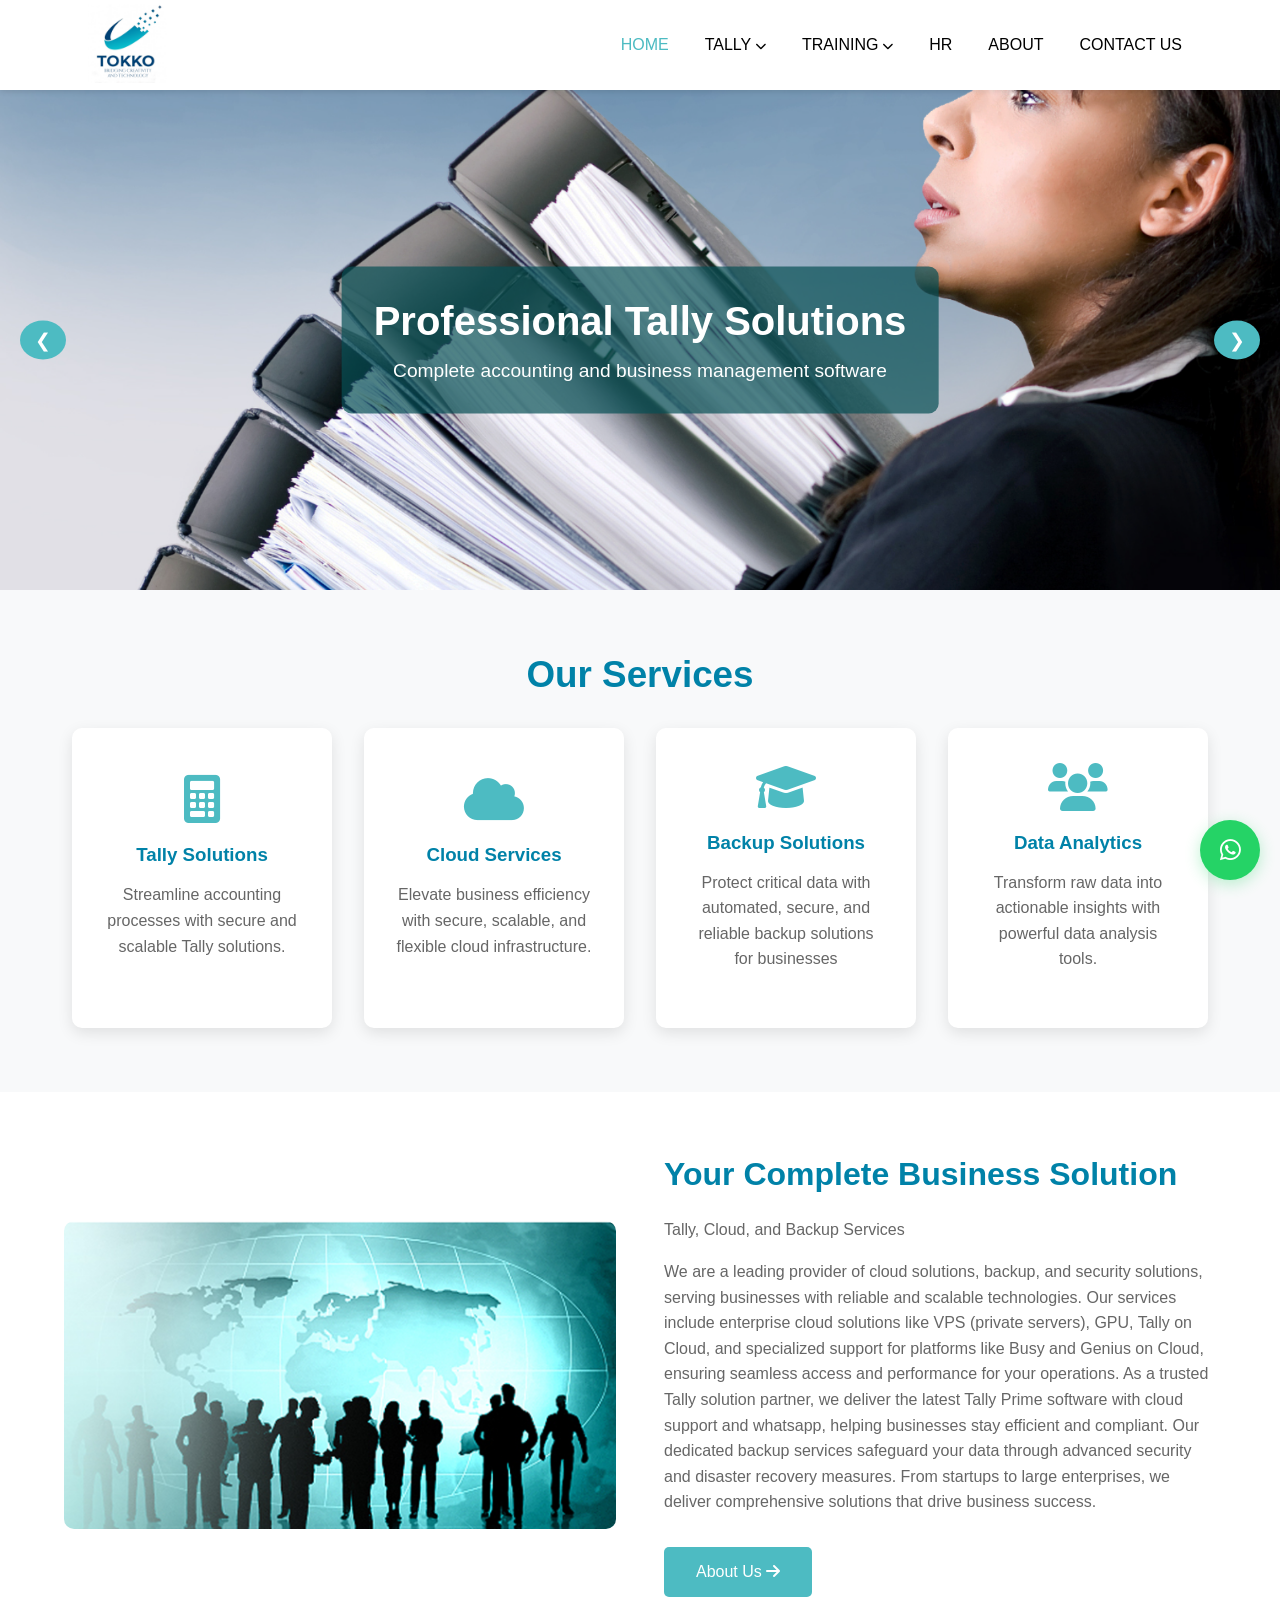
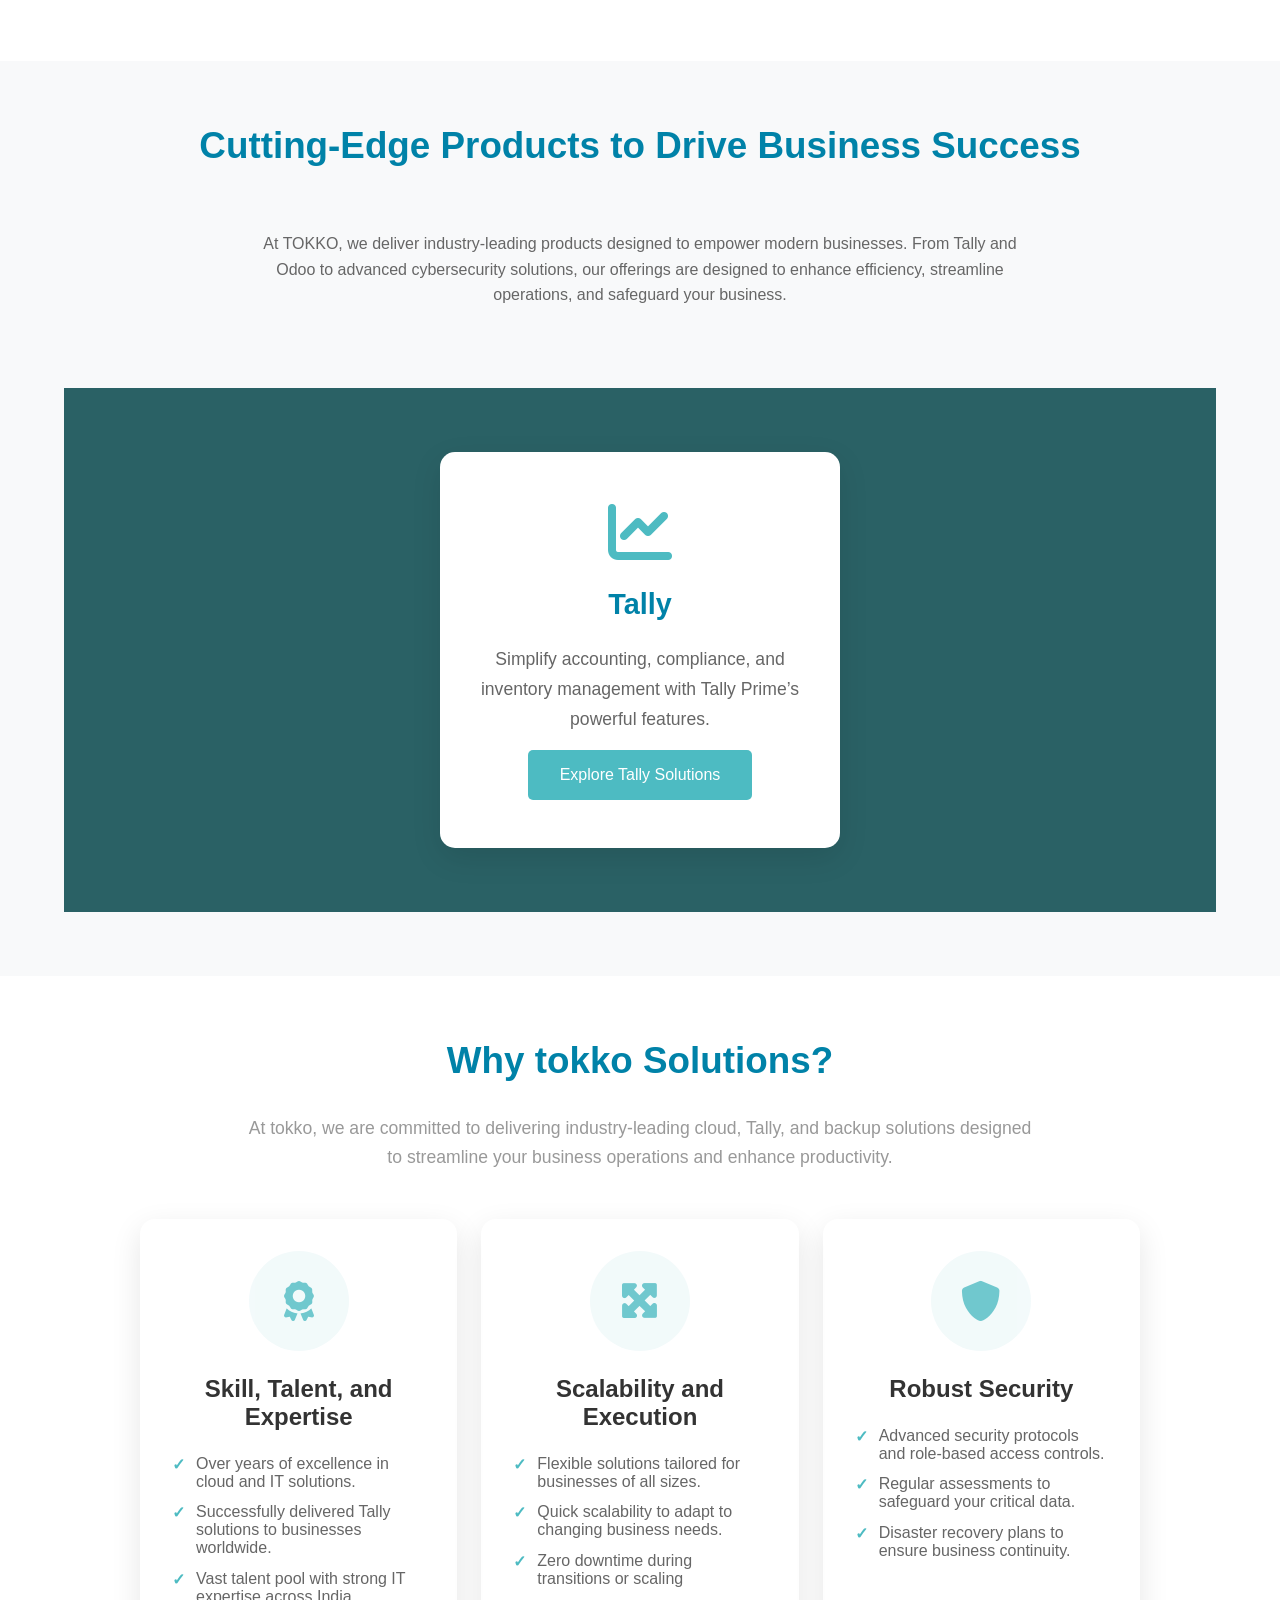
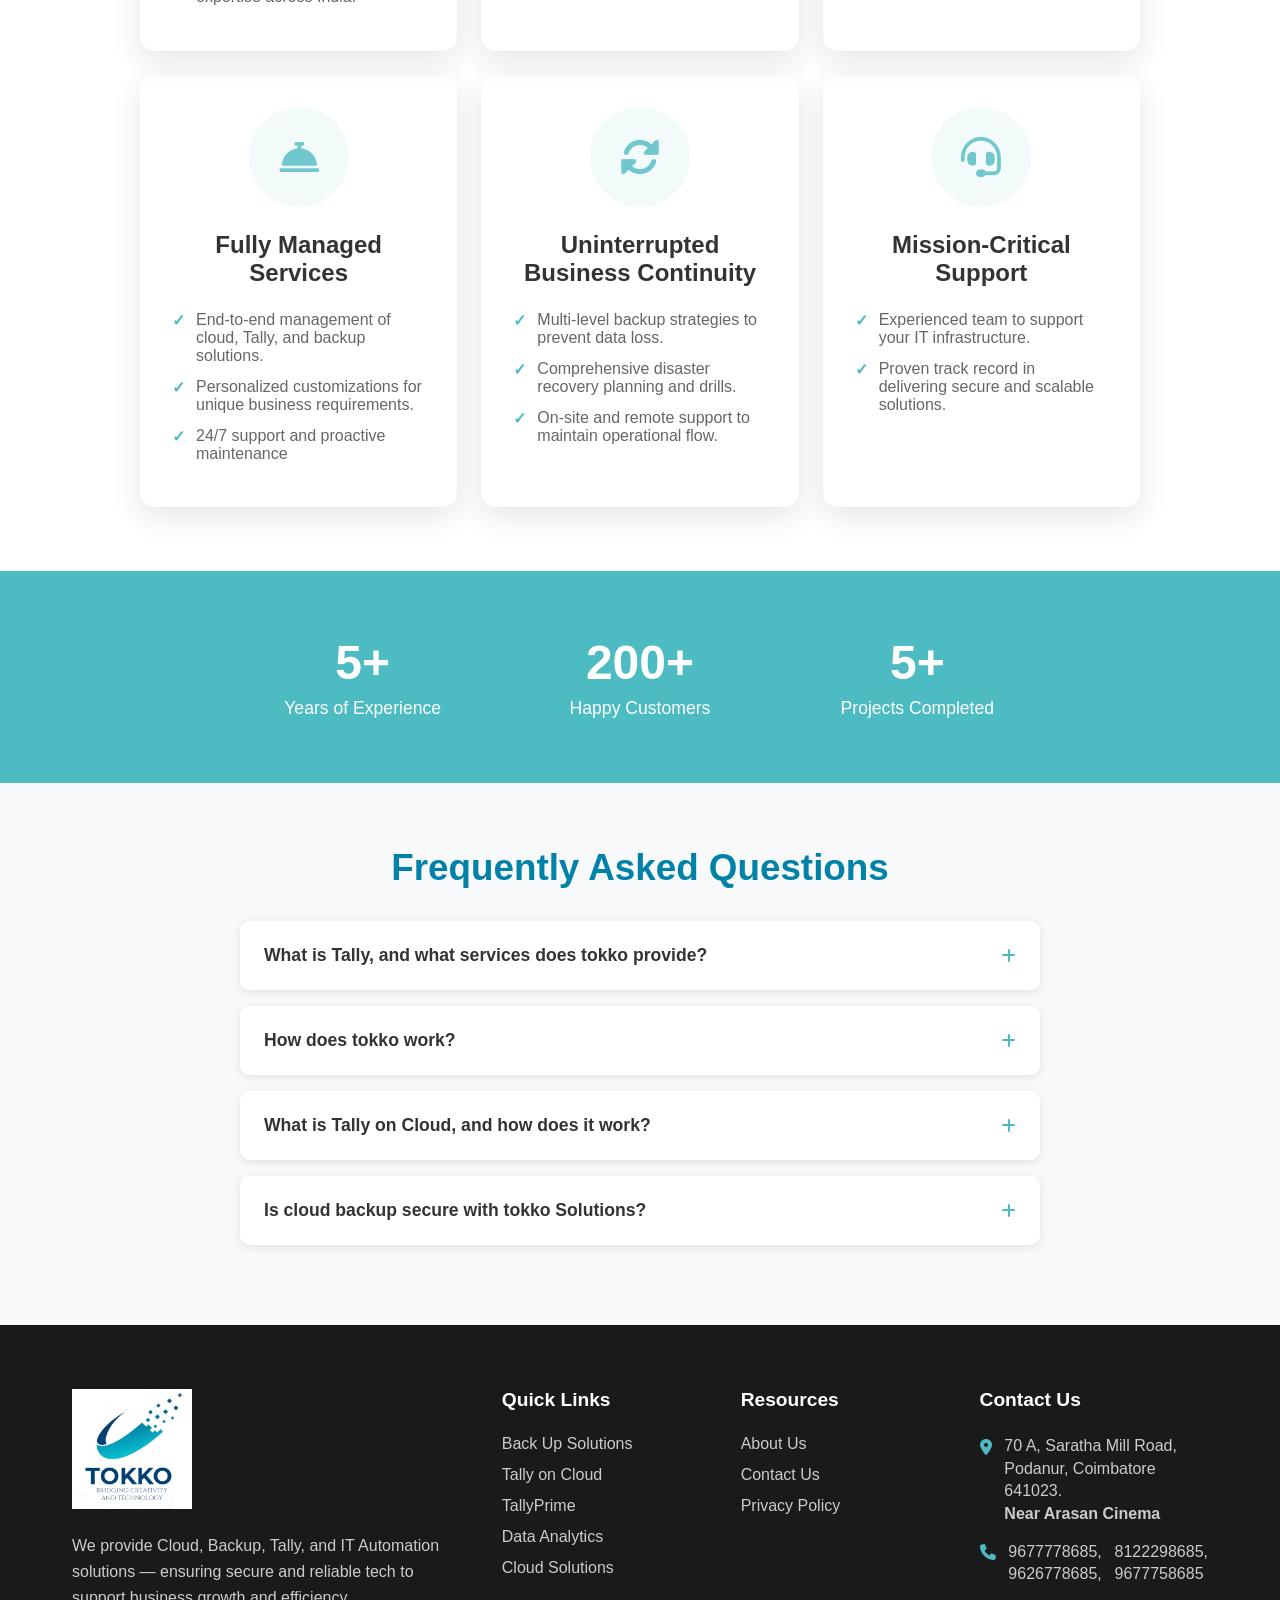
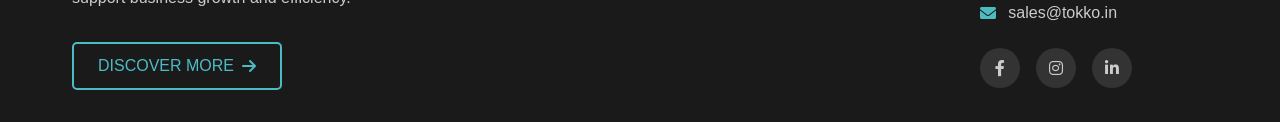
==== index.html @ a52affbd "build tokko website" ====
<!DOCTYPE html>
<html lang="en">

<head>
    <meta charset="UTF-8">
    <meta name="viewport" content="width=device-width, initial-scale=1.0">
    <title>Home - Your Website</title>
    <link rel="icon" type="image/jpeg" href="./images/tokko_logo.jpg">
    <link rel="stylesheet" href="css/styles.css">
    <link rel="stylesheet" href="https://cdnjs.cloudflare.com/ajax/libs/font-awesome/6.0.0/css/all.min.css">
</head>

<body>

    <!-- Navigation -->
    <header class="sticky-header">
        <nav class="navbar">
            <div class="container">
                <a href="index.html" class="logo"><img src="./images/tokko_logo.jpg" alt="tokko_logo"></a>
                <button class="mobile-menu-toggle" onclick="toggleMobileMenu()">
                    <i class="fas fa-bars"></i>
                </button>
                <ul class="nav-menu">
                    <li><a href="index.html" class="active">Home</a></li>
                    <li>
                        <a>Tally <i class="fas fa-chevron-down"></i></a>
                        <ul class="dropdown">
                            <li><a href="tally-prime.html">Tally Prime</a></li>
                            <li><a href="tally-cloud.html">Tally on Cloud</a></li>
                        </ul>
                    </li>
                    <li>
                        <a>Training <i class="fas fa-chevron-down"></i></a>
                        <ul class="dropdown">
                            <li><a href="online-training.html">Online Training</a></li>
                            <li><a href="offline-training.html">Offline Training</a></li>
                        </ul>
                    </li>
                    <li><a href="hr.html">HR</a></li>
                    <li><a href="about.html">About</a></li>
                    <li><a href="contact.html">Contact Us</a></li>
                </ul>
            </div>
        </nav>
    </header>

    <!-- Carousel -->
    <section class="carousel">
        <div class="carousel-container">
            <div class="slide active">
                <img src="./images/slider1.png" alt="Tally Solutions">
                <div class="slide-content">
                    <h2>Professional Tally Solutions</h2>
                    <p>Complete accounting and business management software</p>
                </div>
            </div>
            <div class="slide">
                <img src="./images/slider2.png" alt="Training Programs">
                <div class="slide-content">
                    <h2>Expert Training Programs</h2>
                    <p>Learn from certified professionals with hands-on experience</p>
                </div>
            </div>
            <div class="slide">
                <img src="./images/slider3.png" alt="HR Services">
                <div class="slide-content">
                    <h2>Comprehensive HR Services</h2>
                    <p>Streamline your human resource management processes</p>
                </div>
            </div>
        </div>
        <button class="prev" onclick="changeSlide(-1)">❮</button>
        <button class="next" onclick="changeSlide(1)">❯</button>
    </section>

    <!-- Service Cards -->
    <section class="service-cards-section">
        <div class="container">
            <h2>Our Services</h2>
            <div class="cards-grid">
                <div class="service-card">
                    <div class="card-inner">
                        <div class="card-front">
                            <div class="card-icon"><i class="fas fa-calculator"></i></div>
                            <h3>Tally Solutions</h3>
                            <p>Streamline accounting processes with secure and scalable Tally solutions.</p>
                        </div>
                        <div class="card-back">
                            <h3>Tally Solutions</h3>
                            <p>Streamline accounting processes with secure and scalable Tally solutions.</p>
                            <a href="tally.html" class="read-more-btn">Read More</a>
                        </div>
                    </div>
                </div>
                <div class="service-card">
                    <div class="card-inner">
                        <div class="card-front">
                            <div class="card-icon"><i class="fas fa-cloud"></i></div>
                            <h3>Cloud Services</h3>
                            <p>Elevate business efficiency with secure, scalable, and flexible cloud infrastructure.</p>
                        </div>
                        <div class="card-back">
                            <h3>Cloud Services</h3>
                            <p>Elevate business efficiency with secure, scalable, and flexible cloud infrastructure.</p>
                            <a href="tally.html" class="read-more-btn">Read More</a>
                        </div>
                    </div>
                </div>
                <div class="service-card">
                    <div class="card-inner">
                        <div class="card-front">
                            <div class="card-icon"><i class="fas fa-graduation-cap"></i></div>
                            <h3>Backup Solutions</h3>
                            <p>Protect critical data with automated, secure, and reliable backup solutions for
                                businesses</p>
                        </div>
                        <div class="card-back">
                            <h3>Backup Solutions</h3>
                            <p>Protect critical data with automated, secure, and reliable backup solutions for
                                businesses</p>
                            <a href="training.html" class="read-more-btn">Read More</a>
                        </div>
                    </div>
                </div>
                <div class="service-card">
                    <div class="card-inner">
                        <div class="card-front">
                            <div class="card-icon"><i class="fas fa-users"></i></div>
                            <h3>Data Analytics</h3>
                            <p>Transform raw data into actionable insights with powerful data analysis tools.</p>
                        </div>
                        <div class="card-back">
                            <h3>Data Analytics</h3>
                            <p>Transform raw data into actionable insights with powerful data analysis tools.</p>
                            <a href="hr.html" class="read-more-btn">Read More</a>
                        </div>
                    </div>
                </div>
            </div>
        </div>
    </section>

    <!-- About Section -->
    <section class="about-section">
        <div class="container">
            <div class="about-content">
                <div class="about-image">
                    <img src="./images/about.png" alt="About Us">
                </div>
                <div class="about-text">
                    <h2>Your Complete Business Solution</h2>
                    <p>Tally, Cloud, and Backup Services</p>
                    <p>We are a leading provider of cloud solutions, backup, and security solutions, serving businesses with reliable and scalable technologies. Our services include enterprise cloud solutions like VPS (private servers), GPU, Tally on Cloud, and specialized support for platforms like Busy and Genius on Cloud, ensuring seamless access and performance for your operations. As a trusted Tally solution partner, we deliver the latest Tally Prime software with cloud support and whatsapp, helping businesses stay efficient and compliant. Our dedicated backup services safeguard your data through advanced security and disaster recovery measures. From startups to large enterprises, we deliver comprehensive solutions that drive business success.</p>
                    <a href="about.html" class="cta-button">About Us <i class="fas fa-arrow-right"></i></a>
                </div>
            </div>
        </div>
    </section>

    <!-- Tally Section -->
    <section class="tally-section">
        <div class="container">
            <h2>Cutting-Edge Products to Drive Business Success</h2>
            <div class="tally-intro">
                <p>At TOKKO, we deliver industry-leading products designed to empower modern businesses. From Tally and
                    Odoo to advanced cybersecurity solutions, our offerings are designed to enhance efficiency,
                    streamline operations, and safeguard your business.</p>
            </div>
            <div class="tally-features">
                <div class="feature">
                    <i class="fas fa-chart-line"></i>
                    <h3>Tally</h3>
                    <p>Simplify accounting, compliance, and inventory management with Tally Prime’s powerful features.
                    </p>
                    <a href="tally.html" class="cta-button">Explore Tally Solutions</a>
                </div>                
            </div>

        </div>
    </section>

    <!-- Why tokko Section -->
    <section class="why-tokko-section">
        <div class="container">
            <h2>Why tokko Solutions?</h2>
            <div class="why-intro">
                <p>At tokko, we are committed to delivering industry-leading cloud, Tally, and backup solutions designed to streamline your business operations and enhance productivity.</p>
            </div>
            <div class="why-features">
                <div class="why-feature">
                    <div class="feature-icon">
                        <i class="fas fa-award"></i>
                    </div>
                    <h3>Skill, Talent, and Expertise</h3>
                    <ul>
                        <li>Over years of excellence in cloud and IT solutions.</li>
                        <li>Successfully delivered Tally solutions to businesses worldwide.</li>
                        <li>Vast talent pool with strong IT expertise across India.</li>
                    </ul>
                </div>
                <div class="why-feature">
                    <div class="feature-icon">
                        <i class="fas fa-expand-arrows-alt"></i>
                    </div>
                    <h3>Scalability and Execution</h3>
                    <ul>
                        <li>Flexible solutions tailored for businesses of all sizes.</li>
                        <li>Quick scalability to adapt to changing business needs.</li>
                        <li>Zero downtime during transitions or scaling</li>
                    </ul>
                </div>
                <div class="why-feature">
                    <div class="feature-icon">
                        <i class="fas fa-shield-alt"></i>
                    </div>
                    <h3>Robust Security</h3>
                    <ul>
                        <li>Advanced security protocols and role-based access controls.</li>
                        <li>Regular assessments to safeguard your critical data.</li>
                        <li>Disaster recovery plans to ensure business continuity.</li>
                    </ul>
                </div>
                <div class="why-feature">
                    <div class="feature-icon">
                        <i class="fas fa-concierge-bell"></i>
                    </div>
                    <h3>Fully Managed Services</h3>
                    <ul>
                        <li>End-to-end management of cloud, Tally, and backup solutions.</li>
                        <li>Personalized customizations for unique business requirements.</li>
                        <li>24/7 support and proactive maintenance</li>
                    </ul>
                </div>
                <div class="why-feature">
                    <div class="feature-icon">
                        <i class="fas fa-sync-alt"></i>
                    </div>
                    <h3>Uninterrupted Business Continuity</h3>
                    <ul>
                        <li>Multi-level backup strategies to prevent data loss.</li>
                        <li>Comprehensive disaster recovery planning and drills.</li>
                        <li>On-site and remote support to maintain operational flow.</li>
                    </ul>
                </div>
                <div class="why-feature">
                    <div class="feature-icon">
                        <i class="fas fa-headset"></i>
                    </div>
                    <h3>Mission-Critical Support</h3>
                    <ul>
                        <li>Experienced team to support your IT infrastructure.</li>
                        <li>Proven track record in delivering secure and scalable solutions.</li>
                    </ul>
                </div>
            </div>
        </div>
    </section>

    <!-- Stats Section -->
    <section class="stats-section">
        <div class="container">
            <div class="stats-grid">
                <div class="stat-item">
                    <div class="stat-number">5+</div>
                    <div class="stat-label">Years of Experience</div>
                </div>
                <div class="stat-item">
                    <div class="stat-number">200+</div>
                    <div class="stat-label">Happy Customers</div>
                </div>
                <div class="stat-item">
                    <div class="stat-number">5+</div>
                    <div class="stat-label">Projects Completed</div>
                </div>
            </div>
        </div>
    </section>

    <!-- FAQs Section -->
    <section class="faqs-section">
        <div class="container">
            <h2>Frequently Asked Questions</h2>
            <div class="faqs-container">
                <div class="faq-item">
                    <div class="faq-question">
                        <h3>What is Tally, and what services does tokko provide?</h3>
                        <i class="fas fa-plus"></i>
                    </div>
                    <div class="faq-answer">
                        <p>Tokko provides comprehensive cloud, Tally, and backup solutions designed to streamline business operations. Our services include Tally on Cloud, Tally Prime, customization options, and dedicated support to help businesses make the most of Tally for efficient, seamless processes.</p>
                    </div>
                </div>
                <div class="faq-item">
                    <div class="faq-question">
                        <h3>How does tokko work?</h3>
                        <i class="fas fa-plus"></i>
                    </div>
                    <div class="faq-answer">
                        <p>We simplify, optimize, and deliver tailored solutions for your business. Our process involves understanding your needs, implementing customized solutions, and providing continuous support for lasting results.</p>
                    </div>
                </div>
                <div class="faq-item">
                    <div class="faq-question">
                        <h3>What is Tally on Cloud, and how does it work?</h3>
                        <i class="fas fa-plus"></i>
                    </div>
                    <div class="faq-answer">
                        <p>Tally on Cloud allows you to access Tally software from anywhere, ensuring real-time updates and secure data storage.</p>
                    </div>
                </div>
                <div class="faq-item">
                    <div class="faq-question">
                        <h3>Is cloud backup secure with tokko Solutions?</h3>
                        <i class="fas fa-plus"></i>
                    </div>
                    <div class="faq-answer">
                        <p>Yes, we use advanced security protocols to ensure that your data remains protected and accessible whenever you need it.</p>
                    </div>
                </div>
            </div>
        </div>
    </section>

    <!-- Footer -->
    <footer>
        <div class="footer-content">
            <div class="footer-brand">
                <div class="footer-logo">
                    <img src="./images/tokko_logo.jpg" alt="Tokko Logo">
                </div>
                <p>We provide Cloud, Backup, Tally,  and IT Automation solutions — ensuring secure and reliable tech to support business growth and efficiency.</p>
                <a href="#" class="discover-btn">
                    DISCOVER MORE <i class="fas fa-arrow-right"></i>
                </a>
            </div>
            
            <div class="footer-section">
                <h3>Quick Links</h3>
                <ul>
                    <li><a href="#">Back Up Solutions</a></li>
                    <li><a href="tally-cloud.html">Tally on Cloud</a></li>
                    <li><a href="#">TallyPrime</a></li>
                    <li><a href="#">Data Analytics</a></li>
                    <li><a href="#">Cloud Solutions</a></li>
                </ul>
            </div>
            
            <div class="footer-section">
                <h3>Resources</h3>
                <ul>
                    <li><a href="#">About Us</a></li>
                    <li><a href="contact.html">Contact Us</a></li>
                    <li><a href="#">Privacy Policy</a></li>
                </ul>
            </div>
            
            <div class="footer-section">
                <h3>Contact Us</h3>
                <div class="contact-info">
                    <div class="contact-item">
                        <i class="fas fa-map-marker-alt"></i>
                        <span>70 A, Saratha Mill Road, Podanur, Coimbatore 641023.<br><b>Near Arasan Cinema</b></span>
                    </div>
                    <div class="contact-item">
                        <i class="fas fa-phone"></i>
                        <span>9677778685, 9626778685,</span>
                        <span>8122298685, 9677758685</span>
                    </div>
                    <div class="contact-item">
                        <i class="fas fa-envelope"></i>
                        <span>sales@tokko.in</span>
                    </div>
                </div>
                <div class="social-icons">
                    <a href="#" class="social-icon"><i class="fab fa-facebook-f"></i></a>
                    <a href="#" class="social-icon"><i class="fab fa-instagram"></i></a>
                    <a href="#" class="social-icon"><i class="fab fa-linkedin-in"></i></a>
                </div>
            </div>
        </div>
    </footer>

    <!-- Floating Buttons -->
    <a href="https://wa.me/917290053570" class="whatsapp-float" target="_blank">
        <i class="fab fa-whatsapp"></i>
    </a>
    
    <a href="#" class="scroll-top" id="scrollTop">
        <i class="fas fa-chevron-up"></i>
    </a>

    <script src="js/carousel.js"></script>
    <script src="js/faq.js"></script>
    <script src="js/footer.js"></script>
    <script src="js/mobile-menu.js"></script>
</body>

</html>
---- css/styles.css ----
* {
    margin: 0;
    padding: 0;
    box-sizing: border-box;
}

body {
    font-family: sans-serif;
}

h1,
h2,
h3,
h4,
h5,
h6 {
    font-family: "Helvetica", sans-serif;
}

h2 {
    font-size: 2.3rem;
}

.navbar {
    background: white;
    padding: 0.2rem 4rem;
    box-shadow: 0 2px 5px rgba(0, 0, 0, 0.1);
}

@media (max-width: 768px) {
    .navbar {
        padding: 0.2rem 1rem;
    }

    .tally-features {
        padding: 2rem 1rem;
    }

    .tally-pricing {
        padding: 2rem 0;
    }

    .tally-intro {
        padding: 2rem 1rem;
    }

    .additional-features {
        padding: 2rem 1rem;
    }

    .final-cta {
        padding: 2rem 1rem;
    }

    .tally-hero, .tally-cloud-hero, .hr-hero, .offline-hero, .online-hero, .contact-hero, .about-hero {
        padding: 2rem 0;
        min-height: 180px;
    }

    h2 {
        font-size: 1.6rem;
    }

    .contact-hero h1 {
        font-size: 1.8rem;
    }
}

.sticky-header {
    position: sticky;
    top: 0;
    z-index: 1000;
}

.navbar .container {
    display: flex;
    justify-content: space-between;
    align-items: center;
}

.mobile-menu-toggle {
    display: none;
    background: none;
    border: none;
    font-size: 1.5rem;
    cursor: pointer;
    color: #333;
}
.logo img {
    height: 80px;
    width: auto;
}

@media (max-width: 768px) {
    .mobile-menu-toggle {
        display: block;
    }
    
    .nav-menu {
        position: fixed;
        top: 90px;
        left: -100%;
        width: 100%;
        height: calc(100vh - 100px);
        background: white;
        flex-direction: column;
        align-items: center;
        justify-content: flex-start;
        padding-top: 2rem;
        transition: left 0.3s ease;
        box-shadow: 0 2px 10px rgba(0,0,0,0.1);
        z-index: 999;
    }
    
    .nav-menu.active {
        left: 0;
    }
    
    .nav-menu li {
        margin: .5rem 0;
        width: 90%;
        text-align: center;
    }
    
    .dropdown {
        position: static;
        opacity: 1;
        visibility: visible;
        transform: none;
        box-shadow: none;
        background: #f8f9fa;
        margin-top: 0.5rem;
        border-radius: 5px;
    }
}

.container {
    max-width: 1200px;
    margin: 0 auto;
    padding: 0 1.5rem;
}



.nav-menu {
    list-style: none;
    display: flex;
    gap: 1rem;
}

.nav-menu li {
    position: relative;
}

.nav-menu a {
    text-decoration: none;
    color: black;
    padding: 5px 10px;
    position: relative;
    transition: color 0.3s ease;
    display: flex;
    align-items: center;
    gap: 0.3rem;
    text-transform: uppercase;
}

.nav-menu a i {
    font-size: 0.7rem;
}

.dropdown {
    position: absolute;
    top: calc(100% + 15px);
    left: 0;
    background: white;
    min-width: 180px;
    box-shadow: 0 5px 15px rgba(0,0,0,0.1);
    border-radius: 5px;
    opacity: 0;
    visibility: hidden;
    transform: translateY(-10px);
    transition: all 0.3s ease;
    z-index: 1000;
    list-style: none;
}

.nav-menu li:hover .dropdown {
    opacity: 1;
    visibility: visible;
    transform: translateY(0);
}

.dropdown li {
    width: 100%;
    list-style: none;
}

.dropdown a {
    padding: 10px 15px;
    border-bottom: 1px solid #f0f0f0;
    color: #333;
    display: block;
}

.dropdown a:hover {
    background: #f8f9fa;
    color: #4dbbc2;
}

.dropdown li:last-child a {
    border-bottom: none;
}

.hero {
    padding: 4rem 0;
    text-align: center;
    background: #4dbbc2;
}

.services {
    padding: 2rem 0;
}

.service-cards {
    display: flex;
    gap: 1rem;
    justify-content: center;
}

.card {
    padding: 1rem;
    border: 1px solid #ccc;
    width: 200px;
}

.page-content {
    padding: 2rem;
}

footer {
    background: #1a1a1a;
    color: #fff;
    padding: 4rem 0 2rem 0;
}

.footer-content {
    display: grid;
    grid-template-columns: 2fr 1fr 1fr 1fr;
    gap: 3rem;
    max-width: 1200px;
    margin: 0 auto;
    padding: 0 2rem;
}

.footer-brand {
    display: flex;
    flex-direction: column;
}

.footer-logo {
    display: flex;
    align-items: center;
    margin-bottom: 1.5rem;
}

.logo-icon {
    width: 60px;
    height: 60px;
    background: linear-gradient(135deg, #4dbbc2, #0082a8);
    border-radius: 50%;
    display: flex;
    align-items: center;
    justify-content: center;
    margin-right: 1rem;
    font-size: 1.5rem;
    font-weight: bold;
    color: white;
}

.footer-brand p {
    color: #ccc;
    line-height: 1.6;
    margin-bottom: 2rem;
}

.discover-btn {
    display: inline-flex;
    align-items: center;
    background: transparent;
    border: 2px solid #4dbbc2;
    color: #4dbbc2;
    padding: 0.8rem 1.5rem;
    text-decoration: none;
    border-radius: 5px;
    transition: all 0.3s;
    width: fit-content;
    font-weight: 500;
}

.discover-btn:hover {
    background: #4dbbc2;
    color: white;
}

.discover-btn i {
    margin-left: 0.5rem;
}

.footer-section h3 {
    color: white;
    margin-bottom: 1.5rem;
    font-size: 1.2rem;
}

.footer-section ul {
    list-style: none;
    padding: 0;
}

.footer-section ul li {
    margin-bottom: 0.8rem;
}

.footer-section ul li a {
    color: #ccc;
    text-decoration: none;
    transition: color 0.3s;
}

.footer-section ul li a:hover {
    color: #4dbbc2;
}

.contact-info {
    display: flex;
    flex-direction: column;
    gap: 1rem;
}

.contact-item {
    display: flex;
    align-items: flex-start;
    gap: 0.8rem;
}

.contact-item i {
    color: #4dbbc2;
    margin-top: 0.2rem;
    width: 16px;
}

.contact-item span {
    color: #ccc;
    line-height: 1.4;
}

.social-icons {
    display: flex;
    gap: 1rem;
    margin-top: 1.5rem;
}

.social-icon {
    width: 40px;
    height: 40px;
    background: #333;
    border-radius: 50%;
    display: flex;
    align-items: center;
    justify-content: center;
    color: #ccc;
    text-decoration: none;
    transition: all 0.3s;
}

.social-icon:hover {
    background: #4dbbc2;
    color: white;
}

.whatsapp-float {
    position: fixed;
    bottom: 20px;
    right: 20px;
    width: 60px;
    height: 60px;
    background: #25d366;
    border-radius: 50%;
    display: flex;
    align-items: center;
    justify-content: center;
    color: white;
    font-size: 1.5rem;
    text-decoration: none;
    box-shadow: 0 4px 15px rgba(37, 211, 102, 0.3);
    z-index: 1000;
    transition: all 0.3s;
}

.whatsapp-float:hover {
    transform: scale(1.1);
    box-shadow: 0 6px 20px rgba(37, 211, 102, 0.4);
}

.scroll-top {
    position: fixed;
    bottom: 90px;
    right: 20px;
    width: 50px;
    height: 50px;
    background: #4dbbc2;
    border-radius: 50%;
    display: flex;
    align-items: center;
    justify-content: center;
    color: white;
    text-decoration: none;
    box-shadow: 0 4px 15px rgba(77, 187, 194, 0.3);
    z-index: 1000;
    transition: all 0.3s;
    opacity: 0;
    visibility: hidden;
}

.scroll-top.show {
    opacity: 1;
    visibility: visible;
}

.scroll-top:hover {
    transform: scale(1.1);
    background: #0082a8;
}

/* TallyPrime Page Styles */
.tally-hero, .tally-cloud-hero, .hr-hero, .offline-hero, .online-hero, .contact-hero, .about-hero {
    background-size: cover;
    background-position: center;
    background-repeat: no-repeat;
    padding: 6rem 0;
    color: white;
    position: relative;
    overflow: hidden;
}

.tally-hero {
    background-image: url("../images/tally-prime.png");
}

.tally-cloud-hero {
    background-image: url("../images/tally-cloud.png");
}

.hr-hero {
    background-image: url("../images/hr_banner.png");
}

.offline-hero {
    background-image: url("../images/offline-training.jpg");
}

.online-hero {
    background-image: url("../images/e-learning.jpg");
}

.contact-hero {
    background-image: url("../images/contact-us.jpg");
}

.about-hero {
    background-image: url("../images/About-Us.jpeg");
}

.contact-hero .container {
    position: relative;
    z-index: 1;
    text-align: center;
    padding: 2rem;
}

.contact-hero h1 {
    color: white;
    font-size: 3rem;
    margin-bottom: 1.5rem;
    font-weight: bold;
}

.contact-hero p {
    color: white;
    font-size: 1.3rem;
    margin-bottom: 2rem;
}

.tally-hero::before, .tally-cloud-hero::before, .hr-hero::before, .offline-hero::before, .online-hero::before, .about-hero::before, .contact-hero::before {
    content: '';
    position: absolute;
    top: 0;
    left: 0;
    right: 0;
    bottom: 0;
    background: rgb(30 33 33 / 70%);
}

.hero-content {
    display: flex;
    align-items: center;
    justify-content: space-between;
    gap: 10rem;
    margin: 2rem;
    position: relative;
    z-index: 1;
    text-align: center;
}

.hero-text {
    color: white;
}

.hero-text h1 {
    font-size: 2.5rem;
    margin-bottom: 1rem;
    font-weight: bold;
    color: white;
}

.hero-text p {
    font-size: 1.2rem;
    margin-bottom: 2rem;
}

.tally-badge {
    position: absolute;
    top: 2rem;
    right: 2rem;
    background: rgba(255,255,255,0.2);
    padding: 1rem 2rem;
    border-radius: 50px;
    font-size: 1.5rem;
    font-weight: bold;
}

.business-illustration {
    display: flex;
    gap: 2rem;
    font-size: 4rem;
    opacity: 0.3;
}

.tally-intro {
    padding: 2rem 0.7rem;
    background: #f8f9fa;
}

.intro-layout {
    display: flex;
    align-items: center;
    gap: 3rem;
}

.intro-image {
    flex: 0 0 45%;
}

.intro-image img {
    width: 100%;
    height: auto;
    border-radius: 8px;
    display: block;
}

.tally-intro h2 {
    color: #4dbbc2;
    margin-bottom: 1.5rem;
}

.tally-intro p {
    color: #666;
    line-height: 1.6;
}

.tally-features {
    padding: 4rem 0;
    background: rgb(42 97 101);;
    color: white;
}

.feature-item {
    display: grid;
    grid-template-columns: 1fr 1fr;
    gap: 3rem;
    max-width: 1200px;
    margin-left: auto;
    margin-right: auto;
    align-items: center;
}

.feature-item.reverse {
    grid-template-columns: 1fr 1fr;
}

.feature-item.reverse .feature-content {
    order: 2;
}

.feature-item.reverse .feature-icon {
    order: 1;
}

.feature-content {
    flex: 1;
}

.feature-content h3 {
    font-size: 2rem;
    margin-bottom: 1rem;
}

.feature-content p {
    line-height: 1.6;
}

.feature-icon, .feature-img  {
    font-size: 4rem;
    opacity: 0.8;
    flex-shrink: 0;
    width: 100px;
    height: 100px;
    display: flex;
    align-items: center;
    justify-content: center;
}
.feature-img {
    width: 250px;
    height: 250px;
}

.feature-icon img {
    width: 100%;
    height: 100%;
    object-fit: contain;
}

.tally-pricing {
    padding: 4rem 0;
    background: #f8f9fa;
}

@media (max-width: 768px) {
    .tally-pricing {
        padding: 2rem 0;
    }
}

.tally-pricing h2 {
    text-align: center;
    color: #4dbbc2;
    margin-bottom: 3rem;
    font-size: 2.5rem;
}

.pricing-grid {
    display: grid;
    grid-template-columns: repeat(4, 1fr);
    gap: 1rem;
    max-width: 1200px;
    margin: 0 auto;
}

.pricing-card {
    background: white;
    padding: 2rem;
    border-radius: 15px;
    box-shadow: 0 10px 30px rgba(0,0,0,0.1);
    text-align: center;
    border: 2px solid #e0e0e0;
}

.tally-logo {
    display: flex;
    align-items: center;
    justify-content: center;
    gap: 0.3rem;
    margin-bottom: 1.5rem;
}

.tally-logo span {
    color: #4285f4;
    font-weight: 600;
    font-size: 1.1rem;
}

.pricing-card h3 {
    font-size: 1.8rem;
    font-weight: bold;
    color: #333;
    margin-bottom: 1rem;
}

.edition {
    color: #999;
    margin-bottom: 0.5rem;
    font-size: 0.9rem;
}

.description {
    color: #999;
    margin-bottom: 2rem;
    font-size: 0.9rem;
}

.price {
    margin: 2rem 0;
}

.currency {
    font-size: 1.2rem;
    color: #333;
    font-weight: 600;
}

.amount {
    font-size: 2.5rem;
    font-weight: bold;
    color: #333;
    display: block;
    margin: 0.5rem 0;
}

.gst {
    color: #666;
    font-size: 0.9rem;
    margin-bottom: 2rem;
}

.contact-btn {
    background: #4dbbc2;
    color: white;
    padding: 0.8rem 1.5rem;
    border-radius: 5px;
    text-decoration: none;
    font-weight: 600;
    display: inline-flex;
    align-items: center;
    gap: 0.5rem;
    transition: all 0.3s;
}

.contact-btn:hover {
    background: #0082a8;
    color: white;
}

.additional-features {
    background: #f8f9fa;
}

.additional-features h2 {
    text-align: center;
    color: #4dbbc2;
    margin-bottom: 3rem;
}

.additional-features-grid {
    display: flex;
    flex-direction: column;
    gap: 2rem;
}

.additional-features .feature-img {
    width: 350px;
    height: 350px;
    opacity: 1;
    background: none;
}

.additional-feature-card {
    display: grid;
    grid-template-columns: 1fr 1fr;
    gap: 3rem;
    align-items: center;
    background: white;
    padding: 2rem;
    border-radius: 10px;
    box-shadow: 0 5px 15px rgba(0,0,0,0.1);
}

.additional-feature-card:nth-child(even) .feature-text {
    order: 2;
}

.additional-feature-card:nth-child(even) .feature-icon {
    order: 1;
}

.additional-feature-card .feature-text h3 {
    color: #4dbbc2;
    margin-bottom: 1rem;
    font-size: 1.8rem;
}

.hr-service-section {
    padding: 2rem 0;
    text-align: center;
}

.hr-service-image {
    width: 100%;
    max-width: 1200px;
    height: auto;
    border-radius: 10px;
    transition: all 0.3s ease;
    cursor: pointer;
}

.hr-image img {
    transition: all 0.3s ease;
    cursor: pointer;
}

.hr-image img:hover {
    transform: scale(1.05);
    box-shadow: 0 15px 30px rgba(0, 0, 0, 0.3);
}

.additional-feature-card .feature-text p {
    color: #666;
    line-height: 1.6;
    margin-bottom: 1rem;
}

.additional-feature-card .feature-icon {
    display: flex;
    justify-content: center;
    align-items: center;
    font-size: 4rem;
    color: #4dbbc2;
    background: none;
}

.server-rental-section {
    margin-top: 4rem;
}

.server-item,
.rental-item {
    display: grid;
    grid-template-columns: 1fr 1fr;
    gap: 3rem;
    margin-bottom: 3rem;
    align-items: center;
    background: white;
    padding: 2rem;
    border-radius: 10px;
    box-shadow: 0 5px 15px rgba(0,0,0,0.1);
}

.rental-item {
    grid-template-columns: 1fr 1fr;
}

.rental-item .rental-content {
    order: 2;
}

.rental-item .rental-image {
    order: 1;
}

.server-content h3,
.rental-content h3 {
    color: #4dbbc2;
    margin-bottom: 1rem;
    font-size: 1.8rem;
}

.server-content p,
.rental-content p {
    color: #666;
    line-height: 1.6;
    margin-bottom: 1rem;
}

.server-image,
.rental-image {
    display: flex;
    gap: 1rem;
    font-size: 3rem;
    color: #4dbbc2;
    justify-content: center;
    align-items: center;
}

.feature-text h3 {
    color: #0082a8;
    margin-bottom: 1rem;
}

.feature-text ul {
    margin-top: 1rem;
    padding-left: 1rem;
}

.feature-text li {
    margin-bottom: 0.5rem;
    color: #666;
}

.final-cta {
    padding: 4rem 0;
    background: #a19e9e;
    color: white;
    text-align: center;
}

.final-cta h2 {
    margin-bottom: 1rem;
}

.final-cta p {
    max-width: 600px;
    margin: 0 auto 2rem auto;
    line-height: 1.6;
}

@media (max-width: 768px) {
    .hero-content {
        flex-direction: column;
        text-align: center;
        gap: 1rem;
        margin: 1rem;
        justify-content: center;
    }
    
    .hero-text h1 {
        font-size: 1.5rem;
    }
    
    .feature-item,
    .feature-item.reverse {
        grid-template-columns: 1fr !important;
        text-align: center;
        gap: 1.5rem;
    }

    .feature-item.reverse .feature-content {
        order: 1 !important;
    }

    .feature-item.reverse .feature-icon {
        order: 2 !important;
    }

    .feature-img {
        width: 100% !important;
        height: auto !important;
        max-width: 280px;
        margin: 0 auto;
    }

    .feature-icon img {
        width: 100%;
        height: auto;
    }

    .intro-layout {
        flex-direction: column;
        gap: 1.5rem;
    }

    .intro-image {
        flex: none;
        width: 100%;
    }

    .pricing-grid {
        grid-template-columns: 1fr;
    }

    .pricing-section h3 {
        font-size: 1.4rem;
    }

    .tally-pricing h2 {
        font-size: 1.8rem;
    }
    
    .feature-box,
    .feature-box:nth-child(even) {
        flex-direction: column;
        text-align: center;
    }
}

@media (max-width: 768px) {
    .footer-content {
        grid-template-columns: 1fr;
        gap: 2rem;
    }
    
    .footer-brand {
        text-align: center;
    }
    
    .social-icons {
        justify-content: center;
    }
}

.carousel {
    position: relative;
    height: 500px;
    background: #4dbbc2;
    overflow: hidden;
}

@media (max-width: 768px) {
    .carousel {
        height: 260px;
    }

    .slide-content {
        width: 90%;
        padding: 1rem;
    }

    .slide-content h2 {
        font-size: 1.2rem;
        margin-bottom: 0.5rem;
    }

    .slide-content p {
        font-size: 0.9rem;
    }
}

.carousel-container {
    position: relative;
    height: 100%;
}

.slide {
    position: absolute;
    width: 100%;
    height: 100%;
    opacity: 0;
    transition: opacity 0.5s;
}

.slide img {
    width: 100%;
    height: 100%;
    object-fit: cover;
}

.slide-content {
    position: absolute;
    top: 50%;
    left: 50%;
    transform: translate(-50%, -50%);
    text-align: center;
    color: white;
    background: rgb(7 79 84 / 70%);
    padding: 2rem;
    border-radius: 10px;
}

.slide.active {
    opacity: 1;
}

.slide-content h2 {
    font-size: 2.5rem;
    margin-bottom: 1rem;
}

.slide-content p {
    font-size: 1.2rem;
}

.prev,
.next {
    position: absolute;
    top: 50%;
    transform: translateY(-50%);
    background: #4dbbc2;
    color: white;
    border: none;
    padding: 8px 15px;
    cursor: pointer;
    font-size: 1.2rem;
    border-radius: 50%;
}

.prev {
    left: 20px;
}

.next {
    right: 20px;
}

.service-cards-section {
    padding: 4rem 0;
    background: #f8f9fa;
}

@media (max-width: 768px) {
    .service-cards-section {
        padding: 2rem 0;
    }
}

.service-cards-section .container {
    max-width: 1200px;
    margin: 0 auto;
    padding: 0 2rem;
}

.cards-grid {
    display: grid;
    grid-template-columns: repeat(4, 1fr);
    gap: 2rem;
    margin-top: 2rem;
}

/* Tally Cloud page specific - 3 columns layout */
body:has(.tally-cloud-hero) .cards-grid {
    grid-template-columns: repeat(3, 1fr);
}

/* Tally Cloud page specific - remove Final CTA background */
body:has(.tally-cloud-hero) .final-cta {
    background: transparent;
    color: #1a1a1a;
}

@media (max-width: 1024px) {
    .cards-grid {
        grid-template-columns: repeat(2, 1fr);
    }
}

@media (max-width: 768px) {
    .cards-grid {
        grid-template-columns: 1fr !important;
        gap: 1.5rem;
    }
}

.service-card {
    background: transparent;
    width: 100%;
    height: 300px;
    perspective: 1000px;
}

@media (max-width: 768px) {
    .service-card {
        height: auto;
        min-height: 250px;
    }
}

.card-inner {
    position: relative;
    width: 100%;
    height: 100%;
    text-align: center;
    transition: transform 0.6s;
    transform-style: preserve-3d;
}

.service-card:hover .card-inner {
    transform: rotateY(180deg);
}

.card-front,
.card-back {
    position: absolute;
    width: 100%;
    height: 100%;
    backface-visibility: hidden;
    background: white;
    border-radius: 10px;
    box-shadow: 0 5px 15px rgba(0, 0, 0, 0.1);
    padding: 2rem;
    display: flex;
    flex-direction: column;
    justify-content: center;
    align-items: center;
}

@media (max-width: 768px) {
    .card-front,
    .card-back {
        padding: 1.5rem;
        position: relative;
        height: auto;
        min-height: 250px;
    }
    
    .service-card:hover .card-inner {
        transform: none;
    }
    
    .card-back {
        display: none;
    }
}

.card-back {
    background: linear-gradient(135deg, #4dbbc2, #0082a8);
    color: white;
    transform: rotateY(180deg);
}

.card-icon {
    font-size: 3rem;
    margin-bottom: 1rem;
    color: #4dbbc2;
}

@media (max-width: 768px) {
    .card-icon {
        font-size: 2.5rem;
        margin-bottom: 0.8rem;
    }
}

.card-front h3,
.card-back h3 {
    color: #0082a8;
    margin-bottom: 1rem;
}

@media (max-width: 768px) {
    .card-front h3,
    .card-back h3 {
        font-size: 1.3rem;
        margin-bottom: 0.8rem;
        text-align: center;
    }
}

.card-back h3 {
    color: white;
}

.card-front p,
.card-back p {
    color: #666;
    margin-bottom: 1.5rem;
    line-height: 1.6;
}

@media (max-width: 768px) {
    .card-front p,
    .card-back p {
        font-size: 0.95rem;
        margin-bottom: 1rem;
        text-align: center;
    }
}

.card-back p {
    color: white;
}

.read-more-btn {
    display: inline-block;
    background: white;
    color: #0082a8;
    padding: 0.8rem 1.5rem;
    text-decoration: none;
    border-radius: 5px;
    transition: all 0.3s;
    font-weight: bold;
}

.service-cards-section h2,
.tally-section h2,
.why-tokko-section h2, .faqs-section h2 {
    text-align: center;
    color: #0082a8;
    margin-bottom: 2rem;
}

.about-section {
    padding: 4rem 0;
    background: white;
}

@media (max-width: 768px) {
    .about-section {
        padding: 2rem 0;
    }
}

.about-content {
    display: flex;
    align-items: center;
    gap: 3rem;
}

.about-image {
    flex: 1;
}

.about-image img {
    width: 100%;
    border-radius: 10px;
}

.about-text {
    flex: 1;
}

.about-text h2 {
    color: #0082a8;
    margin-bottom: 1.5rem;
    font-size: 2rem;
}

.about-text p {
    margin-bottom: 1rem;
    line-height: 1.6;
    color: #666;
}

.cta-button {
    display: inline-block;
    background: #4dbbc2;
    color: white;
    padding: 1rem 2rem;
    text-decoration: none;
    border-radius: 5px;
    margin-top: 1rem;
    transition: background 0.3s;
}

.cta-button:hover {
    background: #0082a8;
    color: white;
}

@media (max-width: 768px) {
    .about-content {
        flex-direction: column;
    }
}

.tally-section {
    padding: 4rem 0;
    background: #f8f9fa;
}

.tally-intro {
    text-align: center;
    max-width: 800px;
    margin: 0 auto 3rem auto;
}

.intro-content h2 {
    font-size: 1.5rem;
}

.tally-intro p {
    font-size: 1rem;
    color: #666;
    line-height: 1.6;
}

.tally-features {
    display: flex;
    justify-content: center;
}

.feature {
    text-align: center;
    padding: 3rem 2rem;
    background: white;
    border-radius: 15px;
    box-shadow: 0 10px 30px rgba(0, 0, 0, 0.1);
    max-width: 400px;
    width: 100%;
}

.feature i {
    font-size: 4rem;
    color: #4dbbc2;
    margin-bottom: 1.5rem;
    display: block;
}

.feature h3 {
    color: #0082a8;
    margin-bottom: 1.5rem;
    font-size: 1.8rem;
}

.feature p {
    color: #666;
    line-height: 1.7;
    font-size: 1.1rem;
}

.tally-cta {
    text-align: center;
    margin-top: 2rem;
}

.why-tokko-section {
    padding: 4rem 0;
    background: white;
}

@media (max-width: 768px) {
    .why-tokko-section {
        padding: 2rem 0;
    }
}

.why-intro {
    text-align: center;
    max-width: 800px;
    margin: 0 auto 3rem auto;
}

.why-intro p {
    font-size: 1.1rem;
    color: #999;
    line-height: 1.6;
}

.why-features {
    display: grid;
    grid-template-columns: repeat(3, 1fr);
    gap: 1.5rem;
    max-width: 1000px;
    margin: 0 auto;
}

.why-feature {
    text-align: center;
    box-shadow: 0 10px 30px rgba(0, 0, 0, 0.1);
    border-radius: 10px;
    padding: 7%;
}

.feature-icon {
    background: #f0f9fa;
    border-radius: 50%;
    display: flex;
    align-items: center;
    justify-content: center;
    margin: 0 auto 1.5rem auto;
}

.feature-icon i {
    font-size: 2.5rem;
    color: #4dbbc2;
}

.why-feature h3 {
    color: #333;
    margin-bottom: 1.5rem;
    font-size: 1.5rem;
}
.why-feature p {
    color: #666;
    line-height: 1.6;
    margin-bottom: 1rem;
}

.why-feature ul {
    list-style: none;
    padding: 0;
    text-align: left;
}

.why-feature li {
    color: #666;
    margin-bottom: 0.8rem;
    padding-left: 1.5rem;
    position: relative;
}

.why-feature li:before {
    content: "✓";
    color: #4dbbc2;
    font-weight: bold;
    position: absolute;
    left: 0;
}

@media (max-width: 768px) {
    .why-features {
        grid-template-columns: 1fr;
        gap: 2rem;
    }
}
.why-feature {
  transition: all 0.3s ease;
  padding: 2rem;
  border-radius: 15px;
}

.why-feature:hover {
  background: #4dbbc2;
  box-shadow: 0 10px 30px rgba(0,0,0,0.15);
}

.why-feature:hover h3 {
  color: white;
}

.why-feature:hover li {
  color: white;
}

.why-feature:hover p {
  color: white;
}

.why-feature:hover li:before {
  color: white;
}

.why-feature:hover .feature-icon {
  background: white;
}

.why-feature:hover .feature-icon i {
  color: #4dbbc2;
}
.stats-section {
  padding: 4rem 0;
  background: #4dbbc2;
}

.stats-grid {
  display: grid;
  grid-template-columns: repeat(3, 1fr);
  gap: 2rem;
  max-width: 800px;
  margin: 0 auto;
}

.stat-item {
  text-align: center;
  color: white;
}

.stat-number {
  font-size: 3rem;
  font-weight: bold;
  margin-bottom: 0.5rem;
}

.stat-label {
  font-size: 1.1rem;
}

.faqs-section {
  padding: 4rem 0;
  background: #f8f9fa;
}

@media (max-width: 768px) {
  .faqs-section {
    padding: 2rem 0;
  }

  .faq-question h3 {
    font-size: 0.95rem;
  }
}

.faqs-container {
  max-width: 800px;
  margin: 0 auto;
}

.faq-item {
  background: white;
  margin-bottom: 1rem;
  border-radius: 10px;
  overflow: hidden;
  box-shadow: 0 2px 10px rgba(0,0,0,0.1);
}

.faq-question {
  padding: 1.5rem;
  display: flex;
  justify-content: space-between;
  align-items: center;
  cursor: pointer;
  background: white;
  transition: background 0.3s;
}

.faq-question:hover {
  background: #f8f9fa;
}

.faq-question h3 {
  margin: 0;
  color: #333;
  font-size: 1.1rem;
}

.faq-question i {
  color: #4dbbc2;
  transition: transform 0.3s;
}

.faq-answer {
  padding: 0 1.5rem 1.5rem 1.5rem;
  display: none;
}

.faq-answer p {
  margin: 0;
  color: #666;
  line-height: 1.6;
}

@media (max-width: 768px) {
  .stats-grid {
    grid-template-columns: repeat(3, 1fr);
    gap: 1rem;
  }

  .stat-number {
    font-size: 2rem;
  }

  .stat-label {
    font-size: 0.85rem;
  }
}

/* Contact Page Styles */
.contact-section {
    padding: 4rem 0;
    background: #f8f9fa;
}

@media (max-width: 768px) {
    .contact-section {
        padding: 2rem 0;
    }
}

.contact-content {
    display: grid;
    grid-template-columns: 1fr 1fr;
    gap: 4rem;
    max-width: 1200px;
    margin: 0 auto;
}

.contact-form-container {
    background: white;
    padding: 2rem;
    border-radius: 10px;
    box-shadow: 0 5px 15px rgba(0,0,0,0.1);
}

.contact-form-container h2 {
    color: #0082a8;
    margin-bottom: 2rem;
}

.form-group {
    margin-bottom: 1.5rem;
}

.form-group input,
.form-group select,
.form-group textarea {
    width: 100%;
    padding: 1rem;
    border: 1px solid #ddd;
    border-radius: 5px;
    font-size: 1rem;
    color: #757575;
}

.form-group input:focus,
.form-group select:focus,
.form-group textarea:focus {
    outline: none;
    border-color: #4dbbc2;
}

.submit-btn {
    background: #4dbbc2;
    color: white;
    padding: 1rem 2rem;
    border: none;
    border-radius: 5px;
    cursor: pointer;
    font-size: 1rem;
    transition: background 0.3s;
}

.submit-btn:hover {
    background: #0082a8;
}

.contact-info-container {
    display: flex;
    flex-direction: column;
    gap: 1rem;
}

.contact-details {
    background: white;
    padding: 2rem;
    border-radius: 10px;
    box-shadow: 0 5px 15px rgba(0,0,0,0.1);
    margin-bottom: 2rem;
}

.contact-details h2 {
    color: #0082a8;
    margin-bottom: 2rem;
}

.contact-details .contact-item {
    display: flex;
    align-items: flex-start;
    gap: 1rem;
    margin-bottom: 1.5rem;
}

.contact-details .contact-item i {
    color: #4dbbc2;
    font-size: 1.2rem;
    margin-top: 0.2rem;
}

.contact-details .contact-item h4 {
    margin-bottom: 0.5rem;
    color: #333;
}

.contact-details .contact-item p {
    color: #666;
    margin: 0;
}

.map-container {
    border-radius: 10px;
    overflow: hidden;
    box-shadow: 0 5px 15px rgba(0,0,0,0.1);
}

.social-media {
    background: white;
    padding: 2rem;
    border-radius: 10px;
    box-shadow: 0 5px 15px rgba(0,0,0,0.1);
    margin-top: 2rem;
}

.social-media h3 {
    color: #0082a8;
    margin-bottom: 1.5rem;
}

.social-links {
    display: flex;
    gap: 1rem;
}

.social-link {
    display: flex;
    align-items: center;
    justify-content: center;
    width: 40px;
    height: 40px;
    background: #f8f9fa;
    border-radius: 50%;
    text-decoration: none;
    color: #333;
    transition: all 0.3s;
}

.social-link:hover {
    background: #4dbbc2;
    color: white;
}

@media (max-width: 768px) {
    .contact-content {
        grid-template-columns: 1fr;
        gap: 2rem;
            padding: 0 1rem;
    }
    
    .contact-form-container,
    .contact-details {
        padding: 1.5rem;
    }
    
    .contact-form-container h2,
    .contact-details h2 {
        font-size: 1.5rem;
        margin-bottom: 1.5rem;
    }
    
    .form-group input,
    .form-group select,
    .form-group textarea {
        padding: 0.8rem;
        font-size: 0.9rem;
    }
    
    .submit-btn {
        width: 100%;
        padding: 0.8rem 1.5rem;
        font-size: 0.9rem;
    }
    
    .contact-details .contact-item {
        margin-bottom: 1.2rem;
    }
    
    .contact-details .contact-item h4 {
        font-size: 1rem;
    }
    
    .contact-details .contact-item p {
        font-size: 0.9rem;
    }
    
    .social-media {
        padding: 1.5rem;
    }
    
    .social-media h3 {
        font-size: 1.2rem;
        margin-bottom: 1rem;
    }
    
    .social-links {
        justify-content: center;
        flex-wrap: wrap;
    }
    
    .map-container iframe {
        height: 250px;
    }
}
.nav-menu a {
  position: relative;
  transition: color 0.3s ease;
}

.nav-menu a:hover {
  color: #4dbbc2;
}

.nav-menu a::after {
  content: '';
  position: absolute;
  width: 0;
  height: 2px;
  bottom: 0;
  left: 50%;
  background-color: #4dbbc2;
  transition: all 0.3s ease;
  transform: translateX(-50%);
}

.nav-menu a:hover::after {
  width: 100%;
}
.nav-menu a.active {
  color: #4dbbc2;
}

/* Pricing Table Styles */
.pricing-table-section {
    padding: 4rem 0;
    background: #f8f9fa;
}

@media (max-width: 768px) {
    .pricing-table-section {
        padding: 2rem 0;
    }

    .pricing-table th,
    .pricing-table td {
        padding: 0.6rem 0.5rem;
        font-size: 0.85rem;
    }
}

.pricing-table-section h2 {
    text-align: center;
    color: #4dbbc2;
    margin-bottom: 3rem;
}

.table-responsive {
    overflow-x: auto;
    margin: 0 3%;
}

.pricing-table {
    width: 100%;
    border-collapse: collapse;
    background: white;
    border-radius: 10px;
    overflow: hidden;
    box-shadow: 0 5px 15px rgba(0,0,0,0.1);
}

.pricing-table th {
    background: #4dbbc2;
    color: white;
    padding: 1rem;
    text-align: left;
    font-weight: 600;
}

.pricing-table td {
    padding: 0.8rem 1rem;
    text-align: center;
    border-bottom: 1px solid #eee;
}

.pricing-table tbody tr:hover {
    background: #f8f9fa;
}

.pricing-section {
    margin-bottom: 3rem;
}

.pricing-section h3 {
    text-align: center;
    color: #0082a8;
    margin-bottom: 2rem;
    font-size: 1.8rem;
}

/* HR Page Styles */
.hr-hero h1 {
    font-size: 2.5rem;
    margin-bottom: 1rem;
    font-weight: bold;
    position: relative;
    z-index: 1;
}

.hr-hero p {
    font-size: 1.2rem;
    max-width: 600px;
    margin: 0 auto;
    position: relative;
    z-index: 1;
}

.hr-section {
    padding: 4rem 0;
    background: #f8f9fa;
}

@media (max-width: 768px) {
    .hr-section {
        padding: 2rem 0;
    }

    .section-tag {
        font-size: 0.95rem;
    }

    .hr-text p {
        font-size: 1rem;
    }
}

.hr-section:nth-child(even) {
    background: white;
}

.hr-content {
    display: grid;
    grid-template-columns: 1fr 1fr;
    gap: 4rem;
    align-items: center;
    max-width: 1200px;
    margin: 0 auto;
}

.hr-content.reverse {
    grid-template-columns: 1fr 1fr;
}

.hr-content.reverse .hr-text {
    order: 2;
}

.hr-content.reverse .hr-image {
    order: 1;
}

.section-tag {
    background: rgba(77, 187, 194, 0.1);
    color: #0082a8;
    padding: 0.5rem 1rem;
    border-radius: 20px;
    font-weight: 600;
    display: inline-block;
    margin-bottom: 1.5rem;
    font-size: 1.1rem;
}

.hr-text p {
    color: #666;
    line-height: 1.7;
    margin: 1rem 0rem;
    font-size: 1.1rem;
}

.hr-image img {
    width: 100%;
    border-radius: 10px;
    box-shadow: 0 10px 30px rgba(0,0,0,0.1);
}

.tally-features {
    display: flex;
    /* flex-direction: column; */
    gap: 1rem;
}

.tally-features img {
    width: 100%;
    border-radius: 10px;
}

@media (max-width: 768px) {
    .hr-content,
    .hr-content.reverse {
        grid-template-columns: 1fr;
        gap: 2rem;
    }
    
    .hr-content.reverse .hr-text,
    .hr-content.reverse .hr-image {
        order: unset;
    }
}
/* Training List Styles */
.training-list {
    list-style: none;
    padding-left: 0;
}

.training-list li {
    margin-bottom: 8px;
}

.training-list li i {
    color: #4dbbc2;
    margin-right: 10px;
}
/* Training Image Section */
.training-image-section {
    text-align: center;
    padding: 40px 0;
}

.training-image-section img {
    display: block;
    margin: 0 auto;
    max-width: 100%;
    height: auto;
}
/* Footer Logo Size */
.footer-logo img {
    max-width: 120px;
    height: auto;
}
/* Vision Mission Cards */
.vision-mission-section {
    padding: 60px 0;
    background-color: #f8f9fa;
    margin: 0px 20px;
}

.vision-mission-section .row {
    display: flex;
    align-items: stretch;
    gap: 2rem;
}

@media (max-width: 768px) {
    .vision-mission-section .row {
        flex-direction: column;
    }

    .vision-mission-section {
        margin: 0 10px;
        padding: 30px 0;
    }
}

.vision-card-align {
    text-align: center;
}

.vision-card, .mission-card {
    background: white;
    padding: 30px;
    border-radius: 10px;
    box-shadow: 0 5px 15px rgba(0,0,0,0.1);
    width: 100%;
    text-align: justify;
    margin-bottom: 30px;
}

.vision-card .card-icon, .mission-card .card-icon {
    font-size: 48px;
    color: #4dbbc2;
    margin-bottom: 20px;
}

.vision-card h3, .mission-card h3 {
    color: #333;
    margin-bottom: 20px;
    font-size: 24px;
}

.vision-card p, .mission-card p {
    color: #666;
    line-height: 1.6;
    margin-bottom: 15px;
}

.mission-card .training-list {
    text-align: left;
    margin-top: 20px;
}
/* Mobile responsive for Additional Features - separate rows */
@media (max-width: 768px) {
    .additional-features .feature-item {
        grid-template-columns: 1fr !important;
        margin-bottom: 40px;
        text-align: center;
    }
    
    .additional-features .feature-item.reverse {
        grid-template-columns: 1fr !important;
    }

    .additional-features .feature-item.reverse .feature-content {
        order: 1 !important;
    }

    .additional-features .feature-item.reverse .feature-icon {
        order: 2 !important;
    }
    
    .additional-features .feature-img {
        width: 100% !important;
        height: auto !important;
        max-width: 280px;
        margin: 0 auto;
    }
    
    .additional-features .feature-content {
        width: 100%;
    }

    .additional-features h2 {
        font-size: 1.6rem;
        padding: 0 1rem;
    }

    .feature-content h3 {
        font-size: 1.4rem;
    }
}
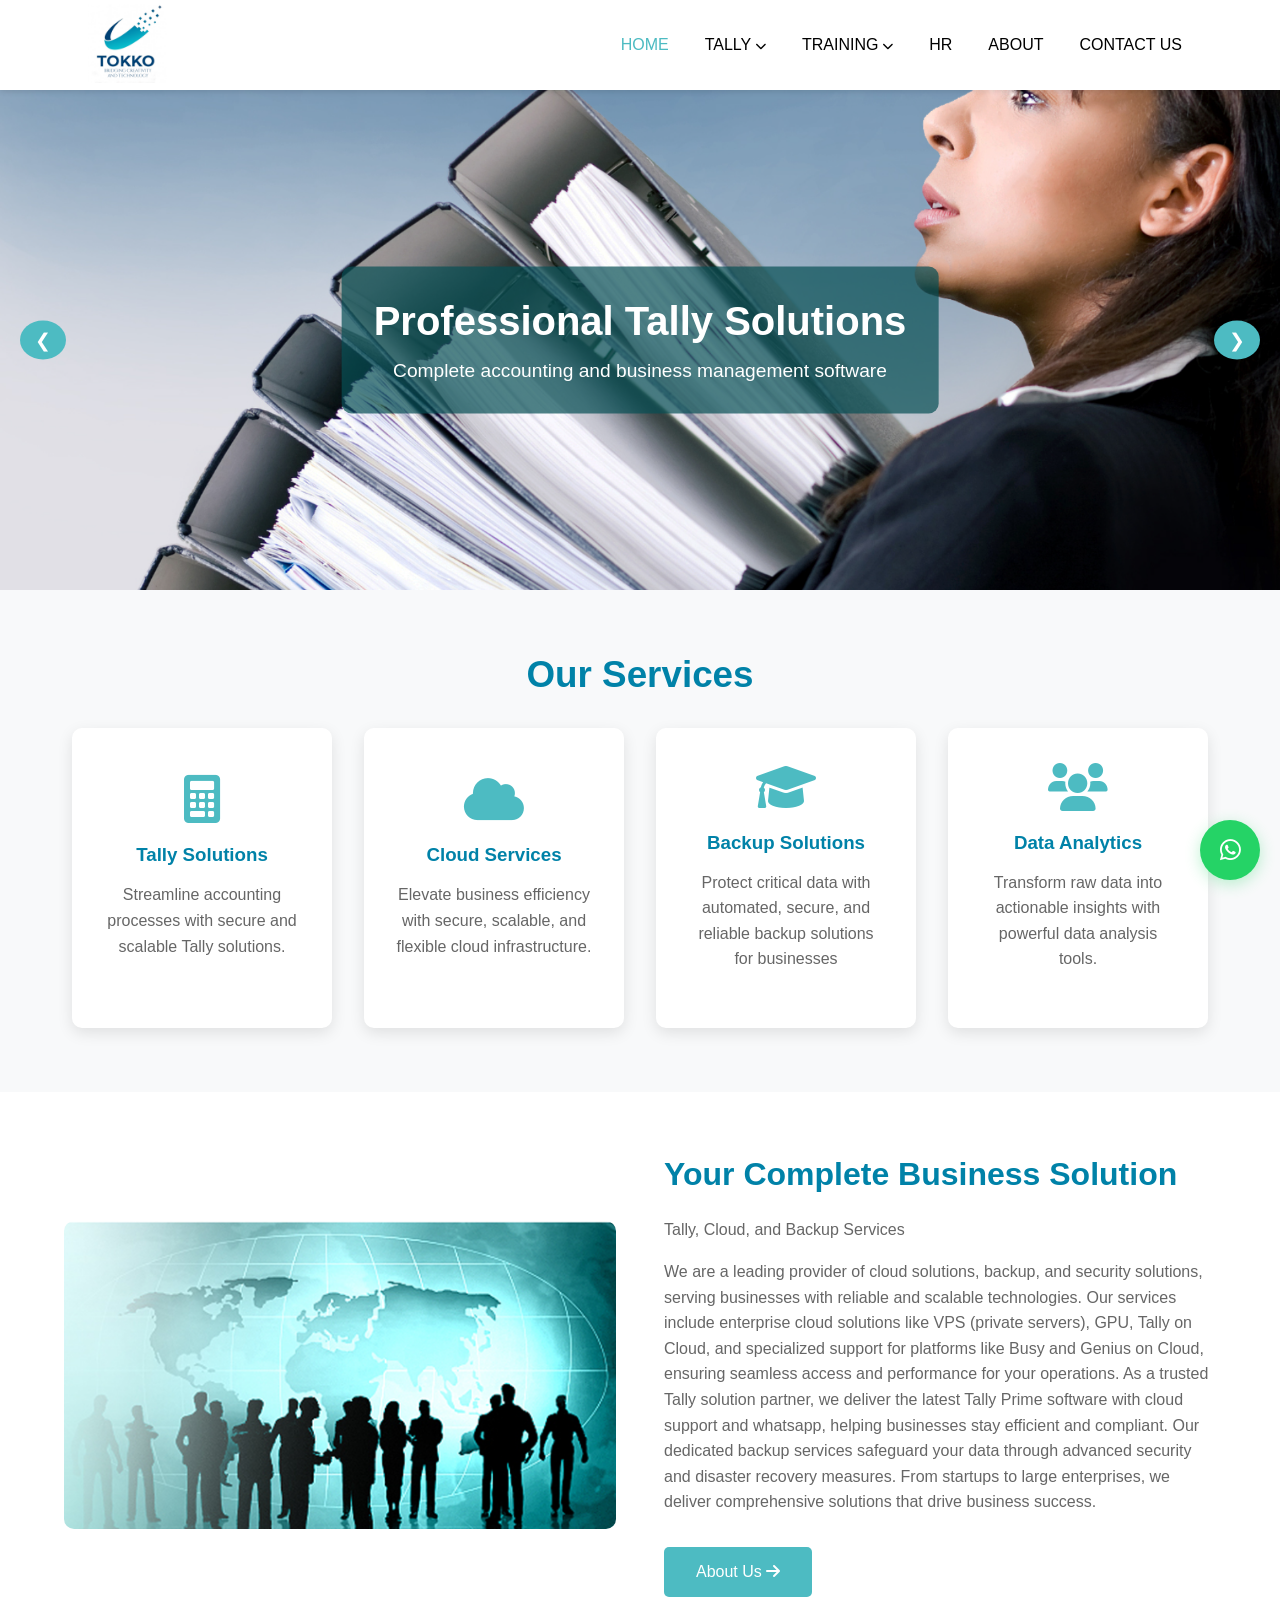
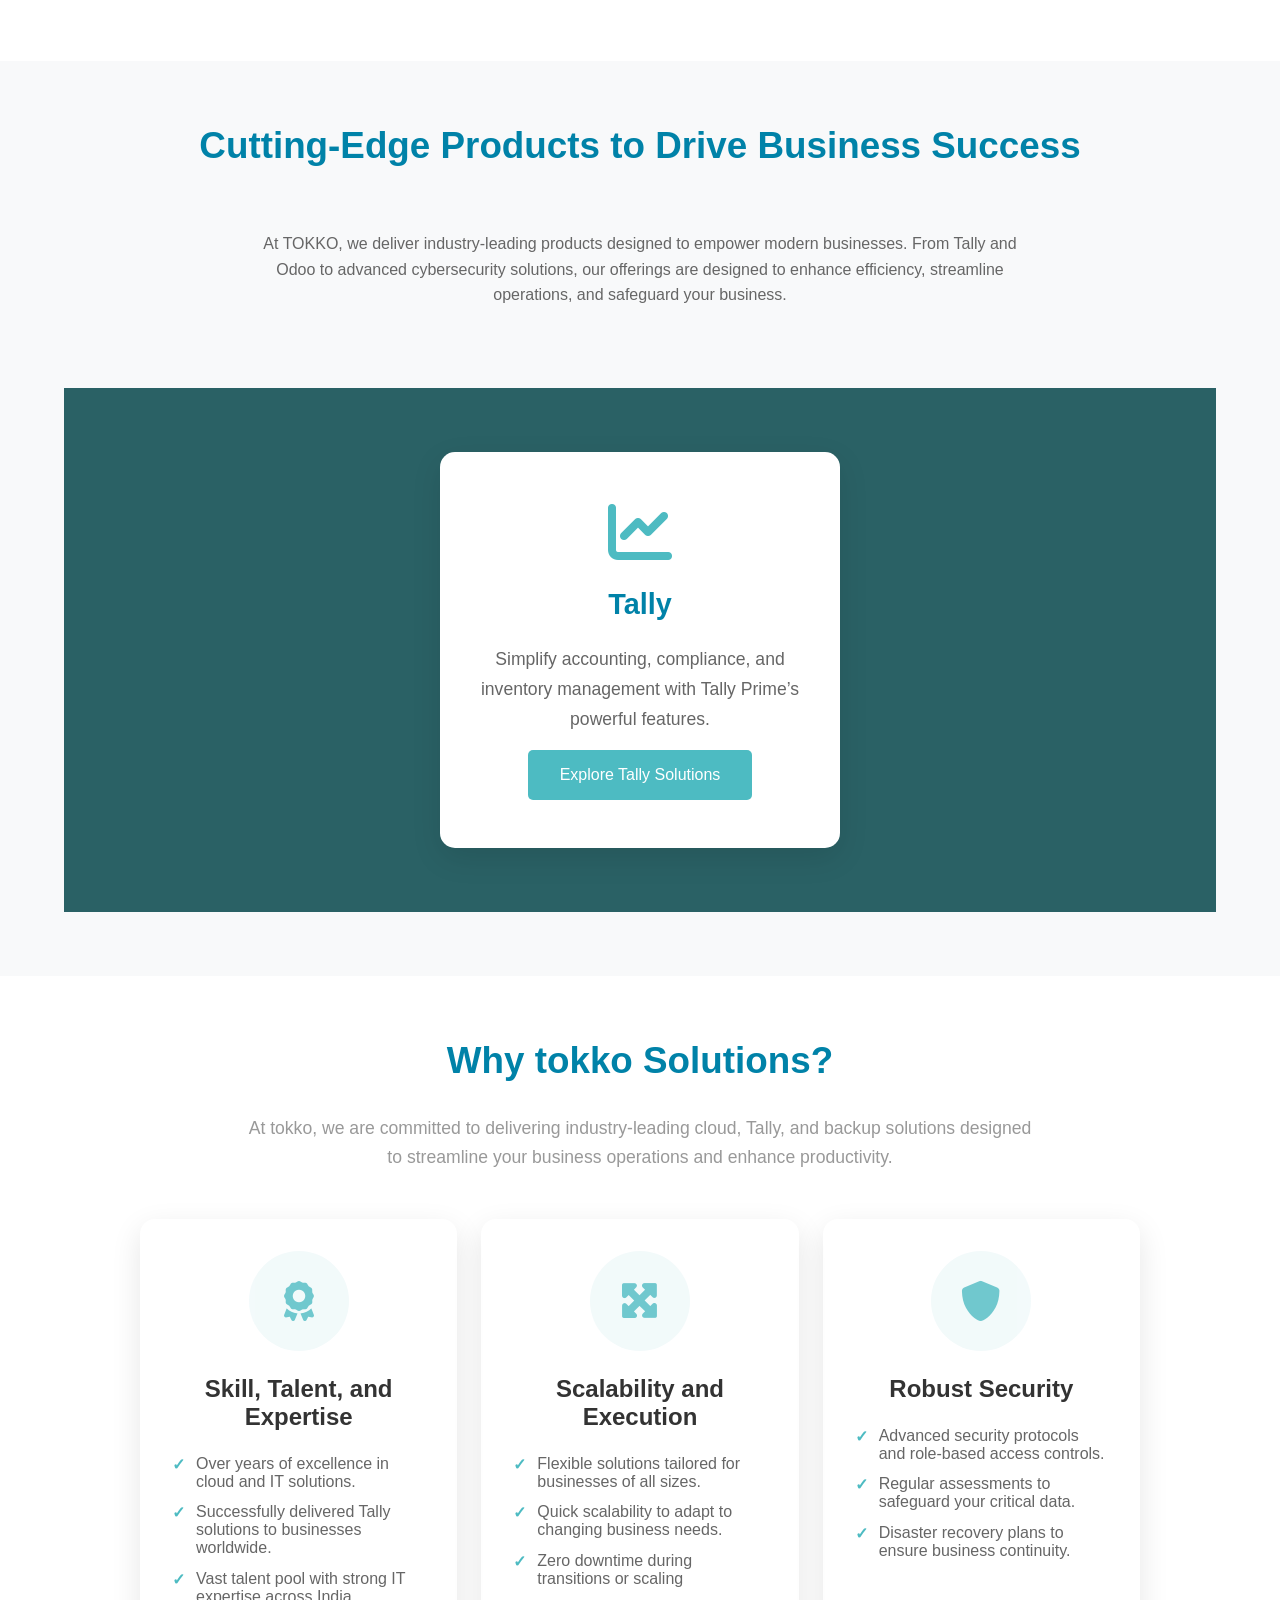
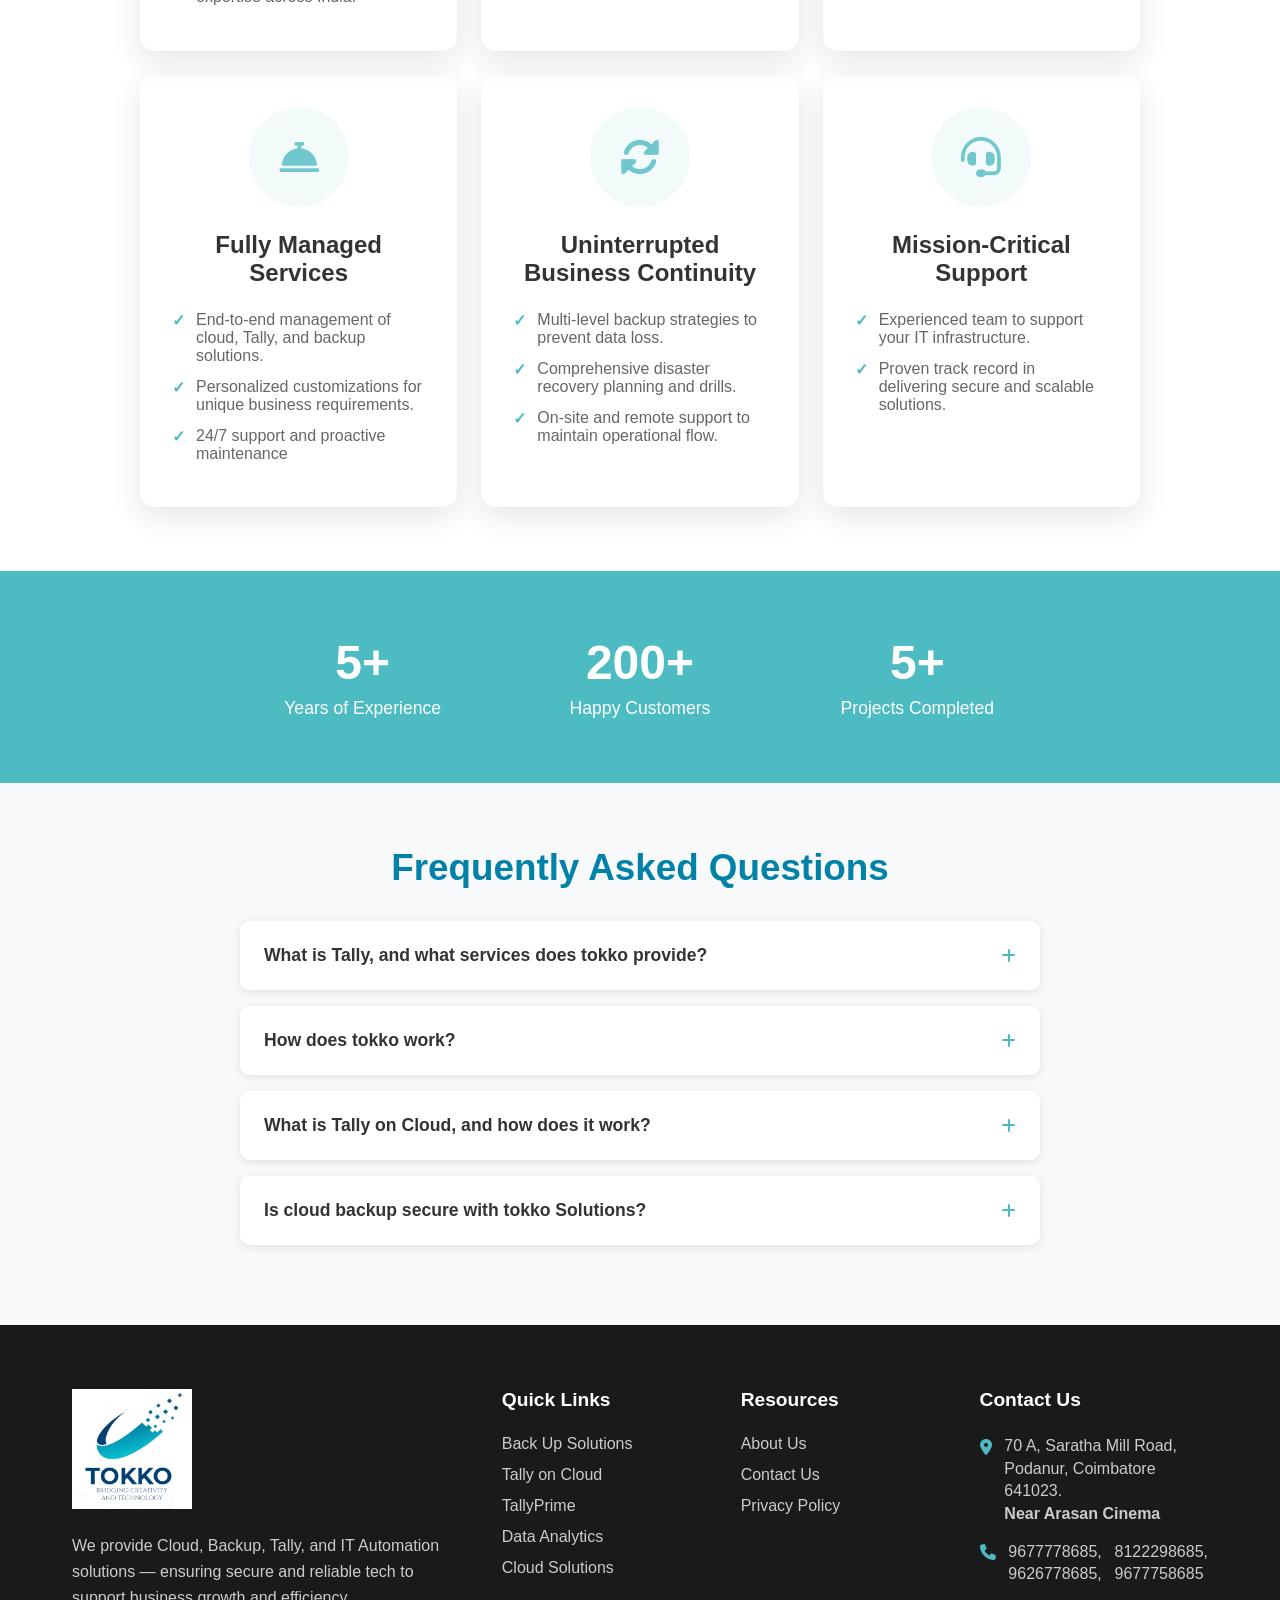
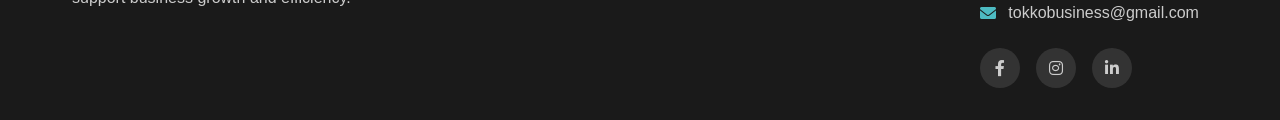
==== commit e79ad9f9: "updated the email name" ====
--- a/index.html
+++ b/index.html
@@ -88,7 +88,7 @@
                         <div class="card-back">
                             <h3>Tally Solutions</h3>
                             <p>Streamline accounting processes with secure and scalable Tally solutions.</p>
-                            <a href="tally.html" class="read-more-btn">Read More</a>
+                            <a href="tally-prime.html" class="read-more-btn">Read More</a>
                         </div>
                     </div>
                 </div>
@@ -102,7 +102,7 @@
                         <div class="card-back">
                             <h3>Cloud Services</h3>
                             <p>Elevate business efficiency with secure, scalable, and flexible cloud infrastructure.</p>
-                            <a href="tally.html" class="read-more-btn">Read More</a>
+                            <a href="tally-cloud.html" class="read-more-btn">Read More</a>
                         </div>
                     </div>
                 </div>
@@ -118,7 +118,7 @@
                             <h3>Backup Solutions</h3>
                             <p>Protect critical data with automated, secure, and reliable backup solutions for
                                 businesses</p>
-                            <a href="training.html" class="read-more-btn">Read More</a>
+                            <a href="online-training.html" class="read-more-btn">Read More</a>
                         </div>
                     </div>
                 </div>
@@ -172,7 +172,7 @@
                     <h3>Tally</h3>
                     <p>Simplify accounting, compliance, and inventory management with Tally Prime’s powerful features.
                     </p>
-                    <a href="tally.html" class="cta-button">Explore Tally Solutions</a>
+                    <a href="tally-prime.html" class="cta-button">Explore Tally Solutions</a>
                 </div>                
             </div>
 
@@ -329,9 +329,6 @@
                     <img src="./images/tokko_logo.jpg" alt="Tokko Logo">
                 </div>
                 <p>We provide Cloud, Backup, Tally,  and IT Automation solutions — ensuring secure and reliable tech to support business growth and efficiency.</p>
-                <a href="#" class="discover-btn">
-                    DISCOVER MORE <i class="fas fa-arrow-right"></i>
-                </a>
             </div>
             
             <div class="footer-section">
@@ -368,7 +365,7 @@
                     </div>
                     <div class="contact-item">
                         <i class="fas fa-envelope"></i>
-                        <span>sales@tokko.in</span>
+                        <span>tokkobusiness@gmail.com</span>
                     </div>
                 </div>
                 <div class="social-icons">
